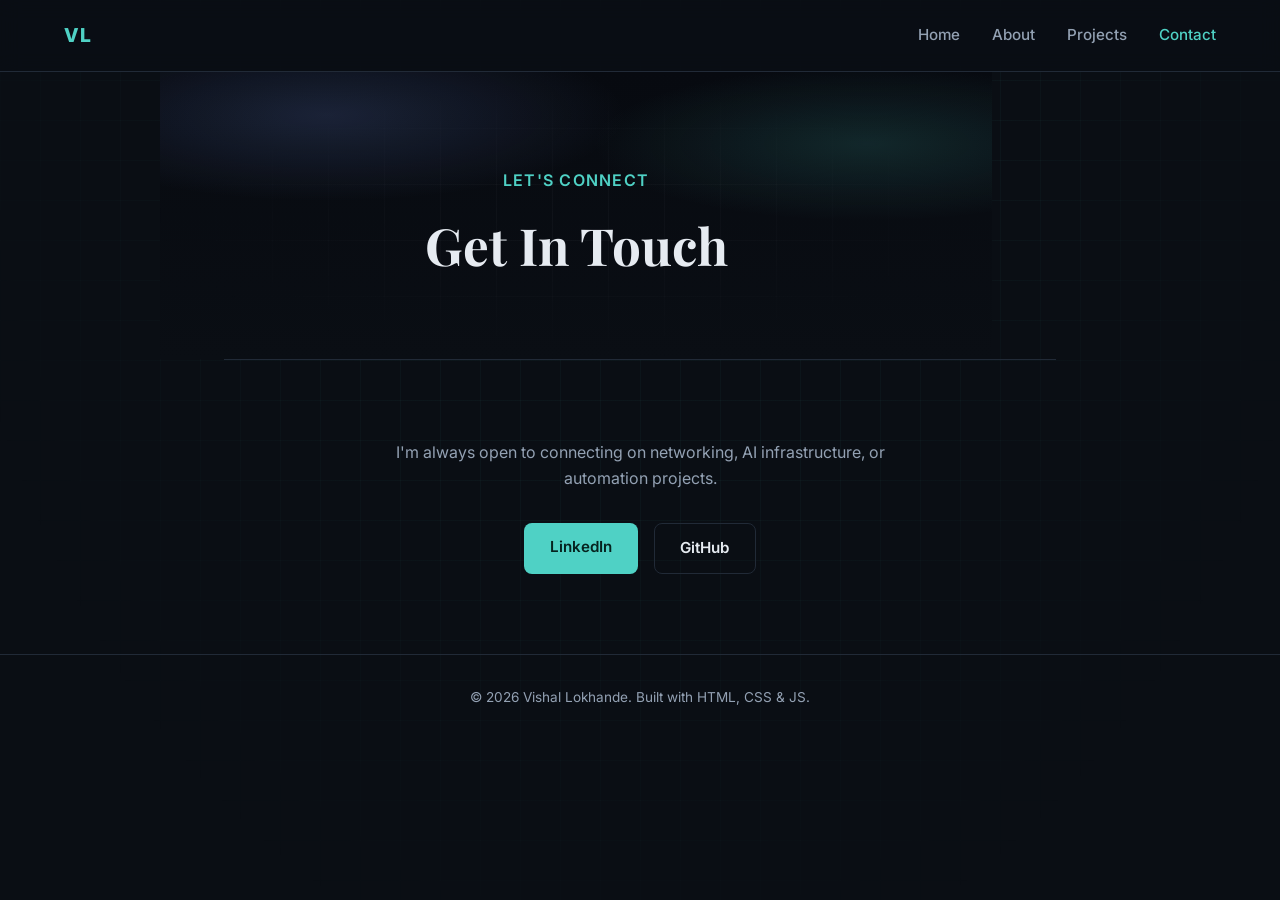
==== contact.html @ 5b1dd9e7 "Restructure into multi-page site: Home, About, Projects, Contact" ====
<!DOCTYPE html>
<html lang="en">
<head>
  <meta charset="UTF-8" />
  <meta name="viewport" content="width=device-width, initial-scale=1.0" />
  <title>Contact — Vishal Lokhande</title>
  <meta name="description" content="Get in touch with Vishal Lokhande on LinkedIn or GitHub." />
  <link rel="stylesheet" href="styles.css" />
  <link rel="preconnect" href="https://fonts.googleapis.com">
  <link rel="preconnect" href="https://fonts.gstatic.com" crossorigin>
  <link href="https://fonts.googleapis.com/css2?family=Inter:wght@400;500;600;700;800&family=Playfair+Display:ital,wght@0,500;0,700;1,500&display=swap" rel="stylesheet">
</head>
<body>
  <div class="bg-grid" aria-hidden="true"></div>

  <header class="nav">
    <a href="index.html" class="nav__brand">VL</a>
    <nav class="nav__links">
      <a href="index.html">Home</a>
      <a href="about.html">About</a>
      <a href="projects.html">Projects</a>
      <a href="contact.html" class="active">Contact</a>
    </nav>
    <button class="nav__toggle" id="navToggle" aria-label="Toggle menu">
      <span></span><span></span><span></span>
    </button>
  </header>

  <main>
    <section class="page-header">
      <div class="page-header__scrim" aria-hidden="true"></div>
      <p class="page-header__eyebrow">Let's Connect</p>
      <h1 class="page-header__title">Get In Touch</h1>
    </section>

    <section class="section section--contact reveal">
      <p class="contact__text">
        I'm always open to connecting on networking, AI infrastructure, or automation projects.
      </p>
      <div class="contact__links">
        <a href="https://www.linkedin.com/in/vishal-lokhande05/" target="_blank" rel="noopener noreferrer" class="btn btn--primary">LinkedIn</a>
        <a href="https://github.com/VishalLokh" target="_blank" rel="noopener noreferrer" class="btn btn--ghost">GitHub</a>
      </div>
    </section>
  </main>

  <footer class="footer">
    <p>&copy; <span id="year"></span> Vishal Lokhande. Built with HTML, CSS &amp; JS.</p>
  </footer>

  <script src="script.js"></script>
</body>
</html>
---- styles.css ----
:root {
  --bg: #0a0e14;
  --bg-alt: #10161f;
  --card: #131a24;
  --border: #212a37;
  --text: #e6ebf1;
  --text-dim: #93a1b3;
  --accent: #4fd1c5;
  --accent-2: #7c9eff;
  --max-width: 960px;
  --serif: 'Playfair Display', Georgia, serif;
}

* { box-sizing: border-box; margin: 0; padding: 0; }

html { scroll-behavior: smooth; }

body {
  background: var(--bg);
  color: var(--text);
  font-family: 'Inter', -apple-system, BlinkMacSystemFont, sans-serif;
  line-height: 1.6;
  overflow-x: hidden;
}

.bg-grid {
  position: fixed;
  inset: 0;
  z-index: -1;
  background-image:
    linear-gradient(rgba(79, 209, 197, 0.04) 1px, transparent 1px),
    linear-gradient(90deg, rgba(79, 209, 197, 0.04) 1px, transparent 1px);
  background-size: 40px 40px;
  mask-image: radial-gradient(ellipse at top, black 40%, transparent 80%);
}

.nav {
  position: sticky;
  top: 0;
  z-index: 50;
  display: flex;
  align-items: center;
  justify-content: space-between;
  padding: 1.25rem clamp(1.5rem, 6vw, 4rem);
  background: rgba(10, 14, 20, 0.75);
  backdrop-filter: blur(10px);
  border-bottom: 1px solid var(--border);
}

.nav__brand {
  font-weight: 800;
  font-size: 1.2rem;
  color: var(--accent);
  text-decoration: none;
  letter-spacing: 0.05em;
}

.nav__links {
  display: flex;
  gap: 2rem;
}

.nav__links a {
  color: var(--text-dim);
  text-decoration: none;
  font-size: 0.95rem;
  font-weight: 500;
  transition: color 0.2s ease;
}

.nav__links a:hover { color: var(--accent); }

.nav__links a.active {
  color: var(--accent);
}

.nav__toggle {
  display: none;
  flex-direction: column;
  gap: 5px;
  background: none;
  border: none;
  cursor: pointer;
}

.nav__toggle span {
  width: 22px;
  height: 2px;
  background: var(--text);
}

main {
  max-width: var(--max-width);
  margin: 0 auto;
  padding: 0 clamp(1.5rem, 6vw, 4rem);
}

.hero {
  position: relative;
  min-height: 100vh;
  width: 100%;
  max-width: none;
  display: flex;
  flex-direction: column;
  align-items: center;
  justify-content: center;
  text-align: center;
  padding: 6rem clamp(1.5rem, 6vw, 4rem);
  margin: 0 calc(-1 * clamp(1.5rem, 6vw, 4rem));
  overflow: hidden;
  background:
    radial-gradient(ellipse 60% 50% at 20% 15%, rgba(124, 158, 255, 0.16), transparent 60%),
    radial-gradient(ellipse 55% 45% at 85% 25%, rgba(79, 209, 197, 0.14), transparent 60%),
    radial-gradient(ellipse 70% 60% at 50% 100%, rgba(124, 158, 255, 0.08), transparent 70%),
    linear-gradient(180deg, #070a10 0%, #0a0e14 60%, #0a0e14 100%);
}

.hero__scrim {
  position: absolute;
  inset: 0;
  pointer-events: none;
  background-image:
    linear-gradient(rgba(230, 235, 241, 0.035) 1px, transparent 1px),
    linear-gradient(90deg, rgba(230, 235, 241, 0.035) 1px, transparent 1px);
  background-size: 56px 56px;
  mask-image: radial-gradient(ellipse at center, black 0%, transparent 75%);
}

.hero__content {
  position: relative;
  z-index: 1;
  max-width: 720px;
}

.hero__photo {
  width: 148px;
  height: 148px;
  border-radius: 50%;
  object-fit: cover;
  object-position: center 15%;
  border: 3px solid var(--accent);
  box-shadow: 0 10px 40px rgba(0, 0, 0, 0.45);
  margin-bottom: 1.75rem;
}

.hero__eyebrow {
  color: var(--accent);
  font-weight: 600;
  font-size: 1.05rem;
  letter-spacing: 0.08em;
  text-transform: uppercase;
  margin-bottom: 1rem;
}

.hero__name {
  font-family: var(--serif);
  font-weight: 700;
  font-size: clamp(2.8rem, 8vw, 5.2rem);
  line-height: 1.05;
  margin-bottom: 1.25rem;
  letter-spacing: -0.01em;
}

.hero__role {
  font-family: var(--serif);
  font-style: italic;
  font-weight: 500;
  color: var(--text);
  font-size: clamp(1.2rem, 2.6vw, 1.6rem);
  margin-bottom: 0.5rem;
}

.hero__role--sub {
  color: var(--text-dim);
  font-size: clamp(0.95rem, 1.8vw, 1.1rem);
  margin-bottom: 2.5rem;
}

.highlight {
  color: var(--accent-2);
  font-weight: 600;
}

.hero__cta {
  display: flex;
  gap: 1rem;
  justify-content: center;
  margin-bottom: 2.5rem;
}

.btn {
  display: inline-block;
  padding: 0.75rem 1.6rem;
  border-radius: 8px;
  font-weight: 600;
  font-size: 0.95rem;
  text-decoration: none;
  transition: transform 0.15s ease, background 0.2s ease, border-color 0.2s ease;
}

.btn--primary {
  background: var(--accent);
  color: #06231f;
}

.btn--primary:hover { transform: translateY(-2px); }

.btn--ghost {
  border: 1px solid var(--border);
  color: var(--text);
}

.btn--ghost:hover {
  border-color: var(--accent);
  color: var(--accent);
  transform: translateY(-2px);
}

.hero__socials {
  display: flex;
  gap: 1.25rem;
  justify-content: center;
}

.hero__socials a {
  color: var(--text-dim);
  transition: color 0.2s ease;
}

.hero__socials a:hover { color: var(--accent); }

.hero__scroll {
  position: absolute;
  bottom: 2.5rem;
  left: 50%;
  transform: translateX(-50%);
  color: var(--text-dim);
  z-index: 1;
  animation: bounce 2.2s ease-in-out infinite;
}

.hero__scroll:hover { color: var(--accent); }

@keyframes bounce {
  0%, 100% { transform: translateX(-50%) translateY(0); }
  50% { transform: translateX(-50%) translateY(8px); }
}

.floating-cta {
  position: fixed;
  right: -3.15rem;
  top: 50%;
  transform: translateY(-50%) rotate(-90deg);
  transform-origin: center;
  z-index: 60;
  background: var(--accent);
  color: #06231f;
  font-weight: 700;
  font-size: 0.85rem;
  letter-spacing: 0.02em;
  padding: 0.7rem 1.4rem;
  border-radius: 8px 8px 0 0;
  text-decoration: none;
  box-shadow: 0 4px 16px rgba(0, 0, 0, 0.35);
  transition: right 0.2s ease, background 0.2s ease;
}

.floating-cta:hover {
  right: -2.9rem;
  background: var(--accent-2);
  color: #05121f;
}

@media (max-width: 640px) {
  .floating-cta { display: none; }
}

.section {
  padding: 5rem 0;
  border-top: 1px solid var(--border);
}

.page-header {
  position: relative;
  width: 100%;
  max-width: none;
  margin: 0 calc(-1 * clamp(1.5rem, 6vw, 4rem));
  padding: 6rem clamp(1.5rem, 6vw, 4rem) 4.5rem;
  text-align: center;
  overflow: hidden;
  background:
    radial-gradient(ellipse 60% 50% at 20% 15%, rgba(124, 158, 255, 0.16), transparent 60%),
    radial-gradient(ellipse 55% 45% at 85% 25%, rgba(79, 209, 197, 0.14), transparent 60%),
    linear-gradient(180deg, #070a10 0%, #0a0e14 100%);
}

.page-header__scrim {
  position: absolute;
  inset: 0;
  pointer-events: none;
  background-image:
    linear-gradient(rgba(230, 235, 241, 0.035) 1px, transparent 1px),
    linear-gradient(90deg, rgba(230, 235, 241, 0.035) 1px, transparent 1px);
  background-size: 56px 56px;
  mask-image: radial-gradient(ellipse at center, black 0%, transparent 75%);
}

.page-header__eyebrow {
  position: relative;
  z-index: 1;
  color: var(--accent);
  font-weight: 600;
  font-size: 1rem;
  letter-spacing: 0.08em;
  text-transform: uppercase;
  margin-bottom: 0.75rem;
}

.page-header__title {
  position: relative;
  z-index: 1;
  font-family: var(--serif);
  font-weight: 700;
  font-size: clamp(2.2rem, 6vw, 3.2rem);
}

.teaser__grid {
  display: grid;
  grid-template-columns: repeat(auto-fit, minmax(220px, 1fr));
  gap: 1.25rem;
}

.teaser-card {
  display: block;
  background: var(--card);
  border: 1px solid var(--border);
  border-radius: 12px;
  padding: 1.75rem;
  text-decoration: none;
  transition: transform 0.2s ease, border-color 0.2s ease, box-shadow 0.2s ease;
}

.teaser-card:hover {
  transform: translateY(-4px);
  border-color: var(--accent);
  box-shadow: 0 12px 28px rgba(0, 0, 0, 0.28);
}

.teaser-card h3 {
  font-family: var(--serif);
  font-style: italic;
  font-size: 1.2rem;
  color: var(--accent-2);
  margin-bottom: 0.5rem;
}

.teaser-card p {
  color: var(--text-dim);
  font-size: 0.92rem;
}

.about__hero {
  display: flex;
  gap: 2.5rem;
  align-items: flex-start;
}

.about__photo {
  width: 180px;
  height: 180px;
  border-radius: 16px;
  object-fit: cover;
  object-position: center 15%;
  border: 3px solid var(--accent);
  box-shadow: 0 10px 40px rgba(0, 0, 0, 0.45);
  flex-shrink: 0;
}

@media (max-width: 640px) {
  .about__hero {
    flex-direction: column;
    align-items: center;
    text-align: center;
  }
}

.reveal {
  opacity: 0;
  transform: translateY(24px);
  transition: opacity 0.7s ease, transform 0.7s ease;
}

.reveal.is-visible {
  opacity: 1;
  transform: translateY(0);
}

.section__title {
  font-family: var(--serif);
  font-style: italic;
  font-size: clamp(1.7rem, 3vw, 2.1rem);
  font-weight: 700;
  margin-bottom: 2rem;
  display: flex;
  gap: 0.6rem;
  align-items: baseline;
}

.section__title span {
  color: var(--accent);
  font-family: monospace;
  font-size: 1.1rem;
}

.about__content p {
  color: var(--text-dim);
  max-width: 700px;
  margin-bottom: 1rem;
}

.about__content strong { color: var(--text); }

.skills__grid {
  display: grid;
  grid-template-columns: repeat(auto-fit, minmax(220px, 1fr));
  gap: 1.25rem;
}

.skill-card {
  background: var(--card);
  border: 1px solid var(--border);
  border-radius: 12px;
  padding: 1.5rem;
  transition: transform 0.2s ease, border-color 0.2s ease, box-shadow 0.2s ease;
}

.skill-card:hover {
  transform: translateY(-4px);
  border-color: var(--accent);
  box-shadow: 0 12px 28px rgba(0, 0, 0, 0.28);
}

.skill-card h3 {
  font-family: var(--serif);
  font-style: italic;
  font-size: 1.15rem;
  margin-bottom: 0.5rem;
  color: var(--accent-2);
}

.skill-card p {
  color: var(--text-dim);
  font-size: 0.92rem;
}

.project-card {
  background: var(--card);
  border: 1px solid var(--border);
  border-radius: 14px;
  padding: 2rem;
  transition: box-shadow 0.2s ease, border-color 0.2s ease;
}

.project-card:hover {
  border-color: var(--accent);
  box-shadow: 0 16px 36px rgba(0, 0, 0, 0.3);
}

.project-card__header h3 {
  font-family: var(--serif);
  font-style: italic;
  font-size: 1.5rem;
  margin-bottom: 0.25rem;
}

.project-card__tag {
  color: var(--accent);
  font-size: 0.85rem;
  font-weight: 600;
  margin-bottom: 1rem;
}

.project-card__desc {
  color: var(--text-dim);
  margin-bottom: 1.25rem;
}

.project-card__highlights {
  list-style: none;
  display: flex;
  flex-direction: column;
  gap: 0.6rem;
}

.project-card__highlights li {
  color: var(--text-dim);
  font-size: 0.92rem;
  padding-left: 1.2rem;
  position: relative;
}

.project-card__highlights li::before {
  content: '▹';
  position: absolute;
  left: 0;
  color: var(--accent);
}

.project-card__highlights strong { color: var(--text); }

.section--contact {
  text-align: center;
}

.contact__text {
  color: var(--text-dim);
  max-width: 500px;
  margin: 0 auto 2rem;
}

.contact__links {
  display: flex;
  gap: 1rem;
  justify-content: center;
}

.footer {
  text-align: center;
  padding: 2rem 1rem;
  color: var(--text-dim);
  font-size: 0.85rem;
  border-top: 1px solid var(--border);
}

@media (max-width: 640px) {
  .nav__links {
    display: none;
    position: absolute;
    top: 100%;
    left: 0;
    right: 0;
    flex-direction: column;
    gap: 0;
    background: var(--bg-alt);
    border-bottom: 1px solid var(--border);
  }
  .nav__links a {
    padding: 1rem 1.5rem;
    border-top: 1px solid var(--border);
  }
  .nav__links--open { display: flex; }
  .nav__toggle { display: flex; }
  .hero__cta { flex-direction: column; }
}
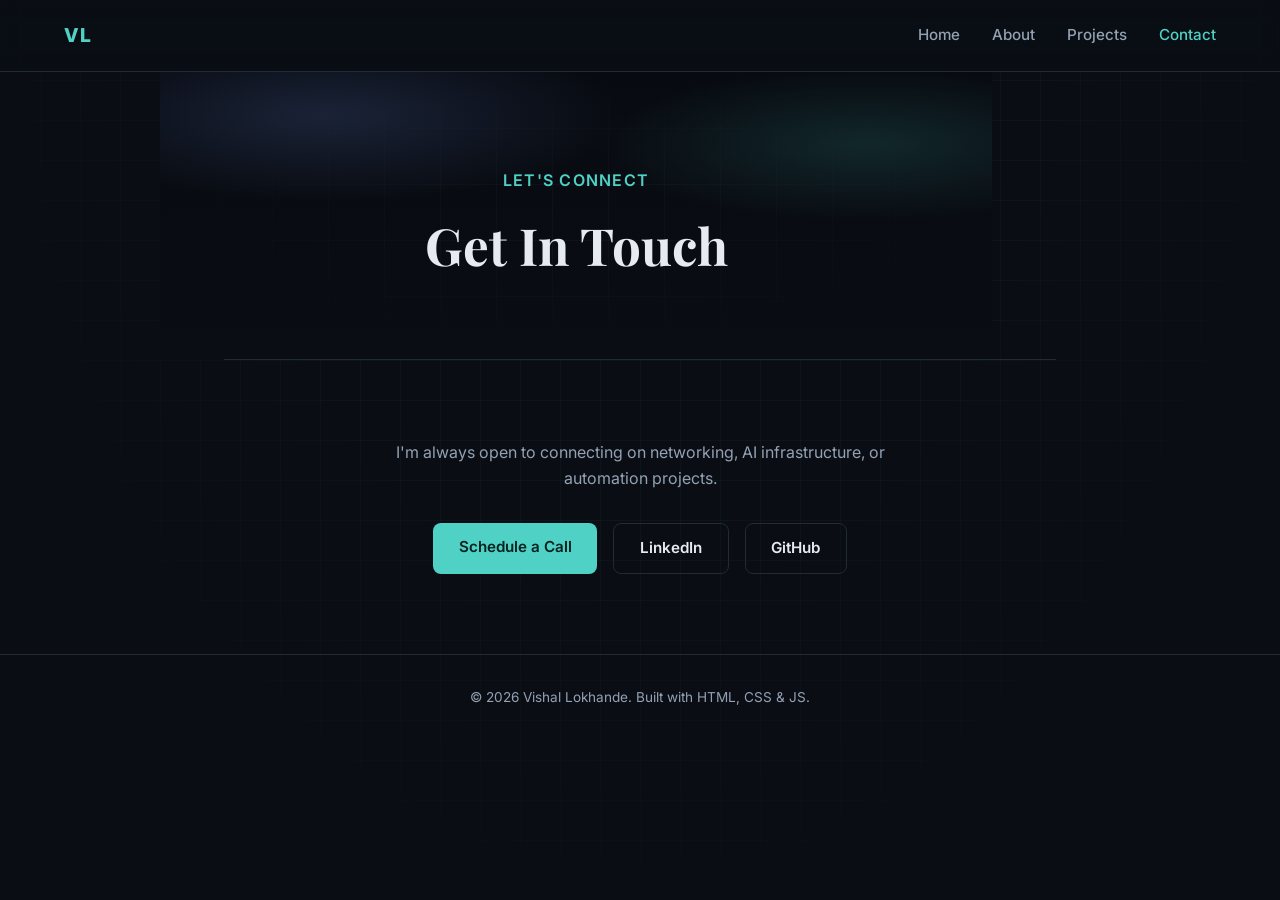
==== commit b1fa58a3: "Add Calendly scheduling link to Contact page" ====
--- a/contact.html
+++ b/contact.html
@@ -38,7 +38,8 @@
         I'm always open to connecting on networking, AI infrastructure, or automation projects.
       </p>
       <div class="contact__links">
-        <a href="https://www.linkedin.com/in/vishal-lokhande05/" target="_blank" rel="noopener noreferrer" class="btn btn--primary">LinkedIn</a>
+        <a href="https://calendly.com/vlokhande-smu/30min" target="_blank" rel="noopener noreferrer" class="btn btn--primary">Schedule a Call</a>
+        <a href="https://www.linkedin.com/in/vishal-lokhande05/" target="_blank" rel="noopener noreferrer" class="btn btn--ghost">LinkedIn</a>
         <a href="https://github.com/VishalLokh" target="_blank" rel="noopener noreferrer" class="btn btn--ghost">GitHub</a>
       </div>
     </section>
--- a/styles.css
+++ b/styles.css
@@ -520,6 +520,7 @@
 
 .contact__links {
   display: flex;
+  flex-wrap: wrap;
   gap: 1rem;
   justify-content: center;
 }
